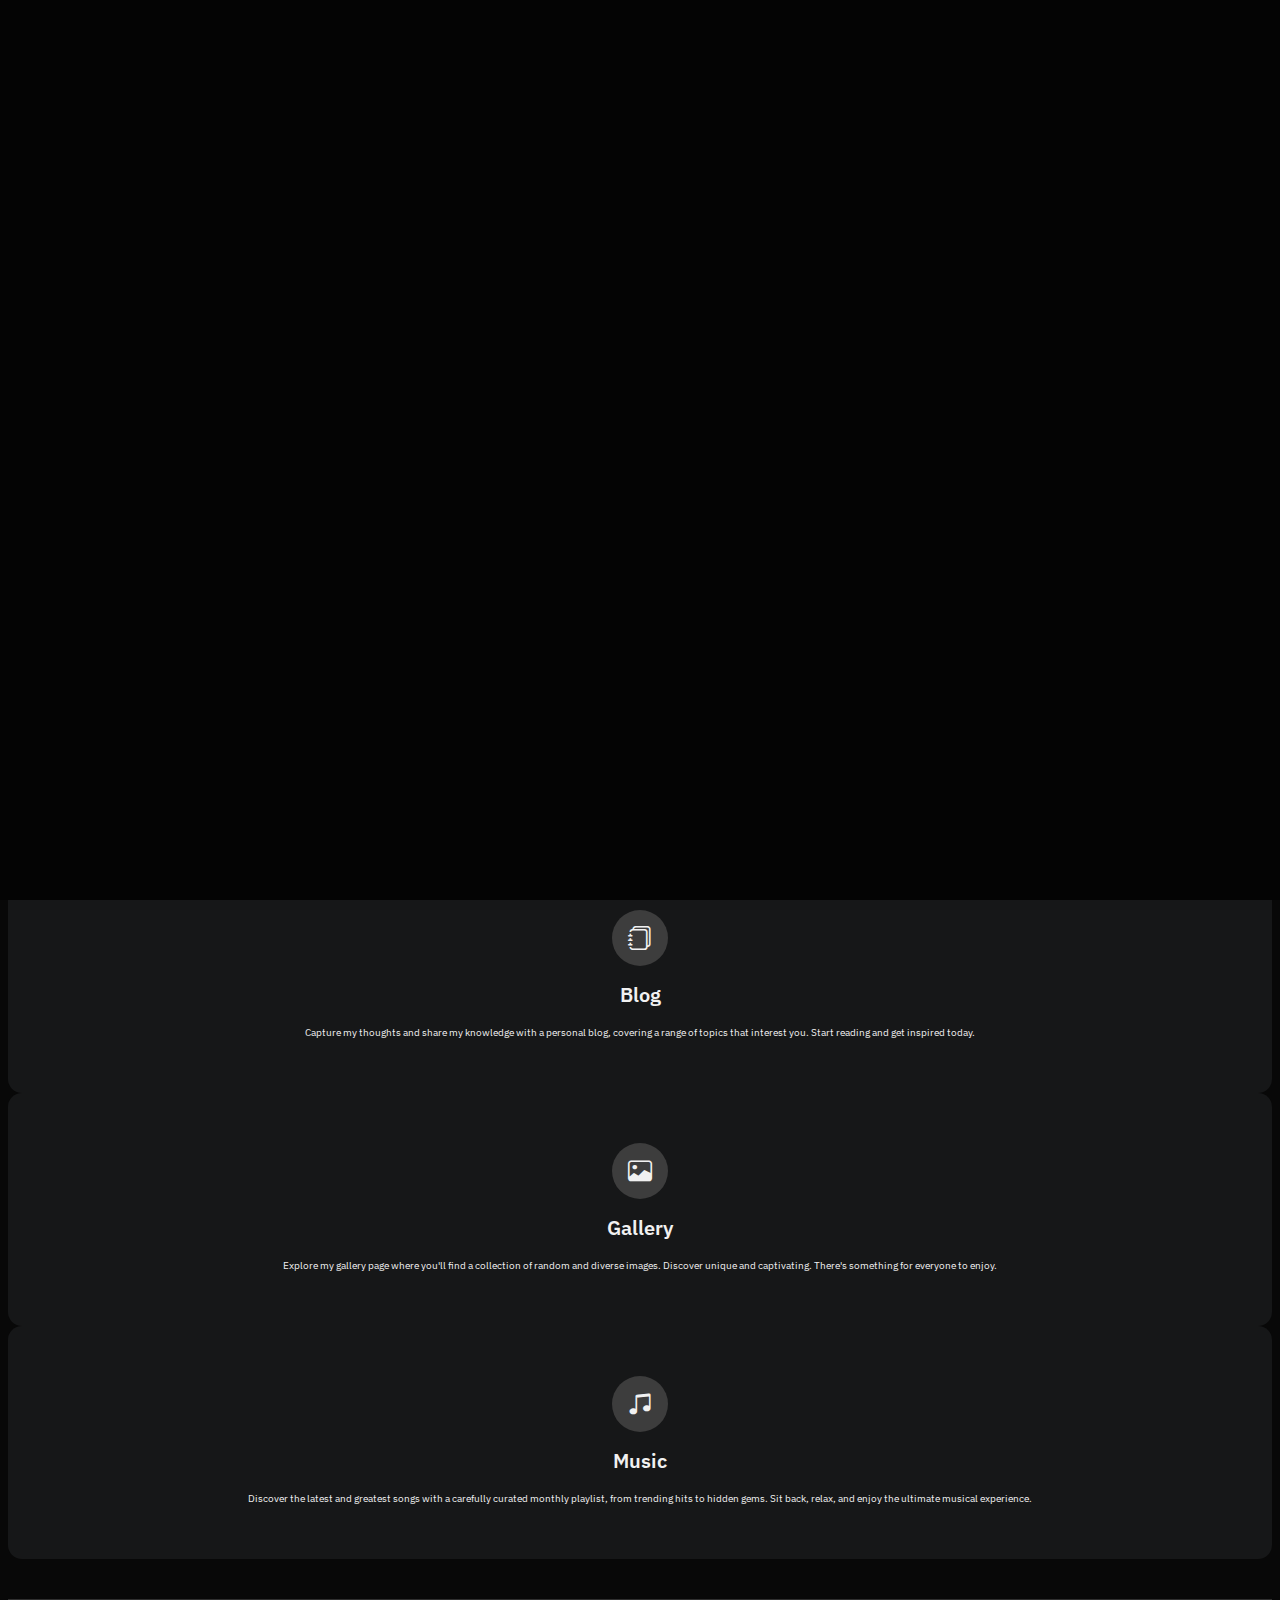
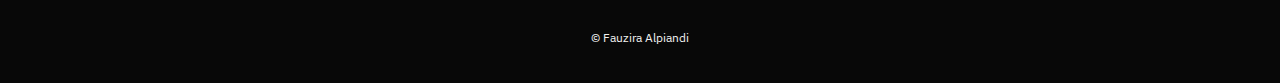
==== index.html @ cc282778 "Initial commit" ====
<!-- Inspired by BootstrapMade.com -->
<!-- fwzyrln_ -->

<!-- Dev -->
<!doctype html>
<html lang="en">
  <head>
    <!-- Meta -->
    <title>fwzyrln_</title>
    <meta charset="utf-8" />
    <meta name="author" content="fauzira-alpiandi" />
    <meta name="description" content="personal-website" />
    <meta name="keywords" content="fwzyrln_" />
    <meta name="viewport" content="width=device-width, initial-scale=1.0" />

    <!-- Favicons -->
    <link href="assets/favicons/icon.ico" rel="icon" />
    <link href="assets/favicons/apple-touch-icon.ico" rel="apple-touch-icon" />

    <!-- Google Fonts -->
    <link rel="preconnect" href="https://fonts.googleapis.com" />
    <link rel="preconnect" href="https://fonts.gstatic.com" crossorigin />
    <link
      href="https://fonts.googleapis.com/css2?family=IBM+Plex+Sans&display=swap"
      rel="stylesheet"
    />

    <!-- CSS Bootsrtap-->
    <link
      href="https://cdn.jsdelivr.net/npm/bootstrap@5.3.2/dist/css/bootstrap.min.css"
      rel="stylesheet"
      integrity="sha384-T3c6CoIi6uLrA9TneNEoa7RxnatzjcDSCmG1MXxSR1GAsXEV/Dwwykc2MPK8M2HN"
      crossorigin="anonymous"
    />
    <link
      rel="stylesheet"
      href="https://cdn.jsdelivr.net/npm/bootstrap-icons@1.11.3/font/bootstrap-icons.min.css"
    />

    <!-- Vendor CSS Files -->
    <link href="assets/vendor/swiper/swiper-bundle.min.css" rel="stylesheet" />
    <link
      href="assets/vendor/glightbox/css/glightbox.min.css"
      rel="stylesheet"
    />
    <link href="assets/vendor/aos/aos.css" rel="stylesheet" />

    <!-- CSS File -->
    <link href="assets/css/main.css" rel="stylesheet" />
  </head>

  <body>
    <!-- ===== HEADER ===== -->
    <header id="header" class="header d-flex align-items-center fixed-top">
      <div
        class="container-fluid d-flex align-items-center justify-content-between"
      >
        <a
          href="https://fwzyrln.github.io/dev/"
          class="logo d-flex align-items-center me-auto me-lg-0"
        >
          <i class="bi bi-currency-dollar"></i>
          <h1>fwzyrln_</h1>
        </a>
        <div class="header-social-links">
          <a href="https://www.buymeacoffee.com/fwzyrln_" class="buymeacoffee"
            ><i class="bi bi-emoji-wink"></i
          ></a>
          <a href="https://wa.me/+6283101474445" class="whatsapp"
            ><i class="bi bi-whatsapp"></i
          ></a>
          <a
            href="https://www.instagram.com/fwzyrln_?igsh=MTh1cHZ2NmFraTJzZg=="
            class="instagram"
            ><i class="bi bi-instagram"></i
          ></a>
          <a
            href="https://open.spotify.com/user/31l4mlnnaoa4pvtd2daiocvk3xxq?si=Tt5mbFrfSNy-N4RBU4a2lQ"
            class="spotify"
            ><i class="bi bi-spotify"></i
          ></a>
        </div>
      </div>
    </header>

    <!-- ===== HERO SECTION ===== -->
    <section
      id="hero"
      class="hero d-flex flex-column justify-content-center align-items-center"
      data-aos="fade"
      data-aos-delay="1500"
    >
      <div class="container">
        <div class="row justify-content-center">
          <div class="col-lg-6 text-center">
            <h2>
              I'm <span>Fauzira Alpiandi</span>, a
              <span>Web Programmer</span> from <span>City of Diamond</span>
            </h2>
            <p>
              Make it work, make it right, make it fast. Thirsty for knowledge
              and pursued by curiosity, loving death as you love life.
            </p>
            <a class="btn-main">Home</a>
          </div>
        </div>
      </div>
    </section>

    <main id="main" data-aos="fade" data-aos-delay="1500">
      <!-- ===== MAIN SECTION ===== -->
      <section id="main" class="main">
        <div class="container">
          <div class="row gy-4">
            <!-- About -->
            <div class="col-xl-3 col-md-6 d-flex">
              <div class="main-item position-relative">
                <i class="bi bi-person"></i>
                <h4><a href="about/" class="stretched-link">About</a></h4>
                <p>
                  I thrive on deep connections, introspection, and helping
                  others. Discover more about my personality type and how it
                  influences my thoughts and actions.
                </p>
              </div>
            </div>

            <!-- Blog -->
            <div class="col-xl-3 col-md-6 d-flex">
              <div class="main-item position-relative">
                <i class="bi bi-journals"></i>
                <h4><a href="blog/" class="stretched-link">Blog</a></h4>
                <p>
                  Capture my thoughts and share my knowledge with a personal
                  blog, covering a range of topics that interest you. Start
                  reading and get inspired today.
                </p>
              </div>
            </div>

            <!-- Gallery -->
            <div class="col-xl-3 col-md-6 d-flex">
              <div class="main-item position-relative">
                <i class="bi bi-image"></i>
                <h4>
                  <a href="gallery/" class="stretched-link">Gallery</a>
                </h4>
                <p>
                  Explore my gallery page where you'll find a collection of
                  random and diverse images. Discover unique and captivating.
                  There's something for everyone to enjoy.
                </p>
              </div>
            </div>

            <!-- Music -->
            <div class="col-xl-3 col-md-6 d-flex">
              <div class="main-item position-relative">
                <i class="bi bi-music-note-beamed"></i>
                <h4><a href="music/" class="stretched-link">Music</a></h4>
                <p>
                  Discover the latest and greatest songs with a carefully
                  curated monthly playlist, from trending hits to hidden gems.
                  Sit back, relax, and enjoy the ultimate musical experience.
                </p>
              </div>
            </div>
          </div>
        </div>
      </section>
    </main>

    <!-- ===== FOOTER ===== -->
    <footer id="footer" class="footer">
      <div class="container">
        <div class="copyright">&copy; Fauzira Alpiandi</div>
      </div>
    </footer>

    <!-- Scroll to Top -->
    <a
      href="#"
      class="scroll-top d-flex align-items-center justify-content-center"
      ><i class="bi bi-arrow-up-short"></i
    ></a>

    <!-- Preloader -->
    <div id="preloading">
      <div class="line"></div>
    </div>

    <!-- JS Bootstrap -->
    <script
      src="https://cdn.jsdelivr.net/npm/bootstrap@5.3.2/dist/js/bootstrap.bundle.min.js"
      integrity="sha384-C6RzsynM9kWDrMNeT87bh95OGNyZPhcTNXj1NW7RuBCsyN/o0jlpcV8Qyq46cDfL"
      crossorigin="anonymous"
    ></script>

    <!-- Vendor JS Files -->
    <script src="assets/vendor/swiper/swiper-bundle.min.js"></script>
    <script src="assets/vendor/glightbox/js/glightbox.min.js"></script>
    <script src="assets/vendor/aos/aos.js"></script>

    <!-- JS File -->
    <script src="assets/js/main.js"></script>
  </body>
</html>
---- assets/css/main.css ----
/* Fonts */
:root {
	--font-default: "IBM Plex Sans", system-ui, -apple-system;
	--font-primary: "IBM Plex Sans", sans-serif;
	--font-secondary: "IBM Plex Sans", sans-serif;
}

/* Colors */
:root {
	--color-default: #f1f1f1;
	--color-primary: #3d3d3d;
	--color-secondary: #161718;
}

/* Smooth Scroll Behavior */
:root {
	scroll-behavior: smooth;
}

/* General */
body {
	font-family: var(--font-default);
	color: var(--color-default);
	background-color: #080808;
}

a {
	color: var(--color-primary);
	text-decoration: none;
	transition: all 0.3s;
}

a:hover {
	color: #808080;
	text-decoration: none;
	transition: all 0.3s ease-in-out;
}

h1,
h2,
h3,
h4,
h5,
h6 {
	font-family: var(--font-primary);
}

/* Sections & Section Header */
.section-header {
	padding-bottom: 40px;
}

.section-header h2 {
	font-size: 14px;
	font-weight: 500;
	padding: 0;
	line-height: 1px;
	margin: 0 0 5px 0;
	letter-spacing: 2px;
	text-transform: uppercase;
	color: rgba(255, 255, 255, 0.6);
	font-family: var(--font-primary);
}

.section-header h2::after {
	content: "";
	width: 120px;
	height: 1px;
	display: inline-block;
	background: #808080;
	margin: 4px 10px;
}

.section-header p {
	margin: 0;
	font-size: 36px;
	font-weight: 700;
	font-family: var(--font-secondary);
	color: #f1f1f1;
}

/* Page Header */
.page-header {
	padding: 120px 0 60px 0;
	min-height: 30vh;
	position: relative;
}

.page-header h2 {
	font-size: 56px;
	font-weight: 500;
	color: #f1f1f1;
	font-family: var(--font-secondary);
}

@media (max-width: 768px) {
	.page-header h2 {
		font-size: 36px;
	}
}

.page-header p {
	color: rgba(255, 255, 255, 0.8);
}

/* Scroll to Top */
.scroll-top {
	position: fixed;
	visibility: hidden;
	opacity: 0;
	right: 15px;
	bottom: -15px;
	z-index: 99999;
	background: var(--color-primary);
	width: 44px;
	height: 44px;
	border-radius: 50px;
	transition: all 0.3s;
	box-shadow: 0 0 10px #080808;
}

.scroll-top i {
	font-size: 24px;
	color: #f1f1f1;
	line-height: 0;
}

.scroll-top:hover {
	background: #808080;
	color: #f1f1f1;
	box-shadow: 0 0 10px #fff;
	text-shadow: 0 0 10px #fff;
}

.scroll-top.active {
	visibility: visible;
	opacity: 1;
	bottom: 15px;
}

/* Preloading */
#preloading {
	display: flex;
	position: fixed;
	inset: 0;
	width: 100%;
	height: 100vh;
	z-index: 99999;
}

#preloading:before,
#preloading:after {
	content: "";
	background-color: #040404;
	position: absolute;
	inset: 0;
	width: 50%;
	height: 100%;
	transition: all 0.25s ease 0s;
	z-index: -1;
}

#preloading:after {
	left: auto;
	right: 0;
}

#preloading .line {
	position: relative;
	overflow: hidden;
	margin: auto;
	width: 1px;
	height: 280px;
	transition: all 0.5s ease 0s;
}

#preloading .line:before {
	content: "";
	position: absolute;
	background-color: #f1f1f1;
	left: 0;
	top: 50%;
	width: 1px;
	height: 0%;
	transform: translateY(-50%);
	animation: lineincrease 1000ms ease-in-out 0s forwards;
}

#preloading .line:after {
	content: "";
	position: absolute;
	background-color: #808080;
	left: 0;
	top: 0;
	width: 1px;
	height: 100%;
	transform: translateY(-100%);
	animation: linemove 1000ms linear 0s infinite;
	animation-delay: 2000ms;
}

#preloading.loaded .line {
	opacity: 0;
	height: 100% !important;
}

#preloading.loaded .line:after {
	opacity: 0;
}

#preloading.loaded:before,
#preloading.loaded:after {
	animation: preloaderfinish 250ms ease-in-out 500ms forwards;
}

@keyframes lineincrease {
	0% {
		height: 0%;
	}

	100% {
		height: 100%;
	}
}

@keyframes linemove {
	0% {
		transform: translateY(200%);
	}

	100% {
		transform: translateY(-100%);
	}
}

@keyframes preloaderfinish {
	0% {
		width: 5 0%;
	}

	100% {
		width: 0%;
	}
}

/* Header */
.header {
	transition: all 0.5s;
	z-index: 997;
	padding: 30px 0;
	background-color: #080808;
	box-shadow: 0px 2px 15px #080808
}

.header .logo {
	transition: 0.2.5s;
}

.header .logo img {
	max-height: 40px;
	margin-right: 8px;
}

.header .logo h1 {
	font-size: 30px;
	margin: 0;
	font-weight: 400;
	color: #f1f1f1;
	font-family: var(--font-secondary);
}

.header .logo i {
	font-size: 30px;
	margin-right: 8px;
	line-height: 0;
}

.header .logo:hover {
	text-shadow: 0 0 10px #fff;
}

@media (max-width: 575px) {
	.header .logo h1 {
		font-size: 24px;
	}

	.header .logo i {
		font-size: 24px;
	}

	.header .header-social-links a {
		font-size: 15px;
	}
}

.header .header-social-links {
	padding-right: 12px;
}

.header .header-social-links a {
	color: rgba(255, 255, 255, 0.5);
	padding-left: 12px;
	display: inline-block;
	line-height: 0px;
	transition: 0.25s;
	font-size: 30apx;
}

.header .header-social-links a:hover {
	color: #f1f1f1;
	text-shadow: 0 0 10px #fff;
}

@media (max-width: 575px) {
	.header .header-social-links a {
		padding-left: 5px;
		font-size: 15px;
	}
}

/* About Section */
.about .content h2 {
	font-weight: 700;
	font-size: 24px;
	color: #f1f1f1;
	text-align: center;
	transition: 0.3s;
}

.about .content h2 span {
	position: relative;
	z-index: 1;
	padding: 0 5px;
	display: inline-block;
	transition: all 0.3s;
}

.about .content span:hover {
	transition: all ease-in-out 0.3s;
	text-shadow: 0 0 10px #fff;
}

.about .content h2 span:before {
	content: "";
	position: absolute;
	height: 100%;
	bottom: 0;
	left: 0;
	right: 0;
	background: var(--color-primary);
	z-index: -1;
}

.about .content p {
	color: #cccccc;
	text-align: justify;
	transition: all 0.3s;
}

.about .content p strong {
	color: #cccccc;
	transition: all 0.3s;
}

.about .content p strong:hover {
	transition: all ease-in-out 0.3s;
	text-shadow: 0 0 10px #fff;
}

.about .content ul {
	list-style: none;
	padding: 0;
}

.about .content ul li {
	margin-bottom: 20px;
	display: flex;
	align-items: center;
}

.about .content ul strong {
	margin-right: 10px;
}

.about .content ul i {
	font-size: 16px;
	margin-right: 5px;
	color: var(--color-primary);
	line-height: 0;
}

/* Gallery Section */
.gallery {
	margin-top: 0px;
}

.gallery .gallery-item {
	position: relative;
	overflow: hidden;
	border-radius: 10px;
}

.gallery .gallery-item img {
	transition: 0.3s;
}

.gallery .gallery-links {
	position: absolute;
	inset: 0;
	opacity: 0;
	transition: all ease-in-out 0.3s;
	background: rgba(0, 0, 0, 0.3);
	z-index: 3;
}

.gallery .gallery-links .preview-link,
.gallery .gallery-links .details-link {
	font-size: 20px;
	color: rgba(255, 255, 255, 0.5);
	transition: 0.3s;
	line-height: 1.2;
	margin: 30px 8px 0 8px;
}

.gallery .gallery-links .preview-link:hover,
.gallery .gallery-links .details-link:hover {
	color: #f1f1f1;
}

.gallery .gallery-links .details-link {
	font-size: 30px;
	line-height: 0;
}

.gallery .gallery-item:hover .gallery-links {
	opacity: 1;
}

.gallery .gallery-item:hover .preview-link,
.gallery .gallery-item:hover .details-link {
	margin-top: 0;
}

.gallery .gallery-item:hover img {
	transform: scale(1.25);
	filter: blur(1.25px);
}

.glightbox-clean .gslide-description {
	background: #161718;
}

.glightbox-clean .gslide-title {
	color: rgba(255, 255, 255, 0.8);
	margin: 0;
}

/* Blog Section */
.blog img {
	margin: 0 auto;
	border-radius: 10px;
}

.blog .blog-item-slider img {
	margin: 0 auto;
	width: 100%;
	border-radius: 10px;
	transition: all 0.3s;
}

.blog .blog-item-slider:hover {
	opacity: 0.75;
	transition: all 0.3s ease-in-out;
}

.blog .blog-item-slider .caption {
	display: flex;
	height: 100%;
	width: 100%;
	position: absolute;
	top: 0;
	bottom: 0;
	z-index: 1;
	background: linear-gradient(transparent 10%, #080808 80%);
}

.blog .blog-item-slider .caption .caption-content {
	color: #fff;
	margin: auto 2rem 2rem;
}

.blog .blog-item-slider .caption .caption-content h2,
.blog .blog-item-slider .caption .caption-content .h2 {
	font-size: 1rem;
	text-transform: uppercase;
	text-shadow: 0 0 10px #3d3d3d;
}

.blog .blog-item-slider .caption .caption-content p {
	font-weight: 300;
	font-size: 1rem;
	text-shadow: 0 0 10px #f1f1f1;
	opacity: 0.8;
}

.blog .blog-item-slider .caption .caption-content .h2:hover {
	text-shadow: 0 0 10px #fff;
}

.blog .blog-item-slider .caption .caption-content .p:hover {
	text-shadow: 0 0 10px #fff;
}

.blog .blog-info h3 {
	font-size: 22px;
	font-weight: 700;
	margin-bottom: 20px;
	padding-bottom: 20px;
	position: relative;
	font-family: var(--font-secondary);
}

.blog .blog-info h3:after {
	content: "";
	position: absolute;
	display: block;
	width: 50px;
	height: 3px;
	background: var(--color-primary);
	left: 0;
	bottom: 0;
}

.blog .blog-info ul {
	list-style: none;
	padding: 0;
	font-size: 16px;
}

.blog .blog-info ul li {
	display: flex;
	flex-direction: column;
	padding-bottom: 15px;
}

.blog .blog-info ul strong {
	text-transform: uppercase;
	font-weight: 400;
	color: #6b7075;
	font-size: 14px;
}

.blog .blog-description h2 {
	text-align: center;
	font-size: 26px;
	font-weight: 700;
	margin-bottom: 20px;
	color: #fff;
	font-family: var(--font-secondary);
	transition: all 0.3s;
}

.blog .blog-description h2:hover {
	text-shadow: 0 0 10px #fff;
	transition: all ease-in-out 0.3s;
}

.blog .blog-description p {
	color: #cccccc;
	padding: 0;
	font-size: 12px;
}

.blog .blog-description .quote-item {
	padding: 30px 30px 0 30px;
	position: relative;
	height: 100%;
	margin-bottom: 42px;
	text-align: justify;
	transition: all 0.3s;
}

.blog .blog-description .quote-item:hover {
	text-shadow: 0 0 10px #fff;
	transition: all ease-in-out 0.3s;
}

.blog .blog-description .quote-item h3 {
	font-size: 18px;
	font-weight: bold;
	margin: 10px 0 5px 0;
	padding-top: 10px;
	letter-spacing: 0rem;
}

.blog .blog-description .quote-item h4 {
	font-size: 14px;
	color: rgba(255, 255, 255, 0.6);
	margin: 0;
}

.blog .blog-description .quote-item .h4 span {
	position: relative;
	z-index: 1;
	padding: 0 5px;
	display: inline-block;
}

.blog .blog-description .quote-item .h4 span:before {
	content: "";
	position: absolute;
	height: 50%;
	bottom: 0;
	left: 0;
	right: 0;
	background: var(--color-primary);
	z-index: -1;
}

.blog .blog-description .quote-item .quote-icon-left,
.blog .blog-description .quote-item .quote-icon-right {
	color: #808080;
	font-size: 20px;
	line-height: 0;
}

.blog .blog-description .quote-item .quote-icon-left {
	display: inline-block;
	left: -2.5px;
	position: relative;
}

.blog .blog-description .quote-item .quote-icon-right {
	display: inline-block;
	right: -2.5px;
	position: relative;
	top: 5px;
	transform: scale(-1, -1);
}

.blog .blog-description .quote-item p {
	margin: 0 0 15px 0 0 0;
	padding: 0;
}

/* Main Section */
.main {
	margin-top: 0px;
}

.main .main-item {
	padding: 50px 30px;
	transition: all 0.3s;
	background: var(--color-secondary);
	border-radius: 14px;
	height: 100%;
	overflow: hidden;
	z-index: 1;
}

.main .main-item:before {
	content: "";
	position: absolute;
	background: #161718;
	top: -200px;
	transition: all 0.25s;
	z-index: -1;
}

.main .main-item:hover {
	box-shadow: 0 0 10px #fff;
	transition: all 0.3s;
}

.main .main-item i {
	background: var(--color-primary);
	color: #f1f1f1;
	font-size: 24px;
	transition: 0.3s;
	display: flex;
	align-items: center;
	justify-content: center;
	width: 56px;
	height: 56px;
	border-radius: 50%;
	margin: 0 auto;
}

.main .main-item h4 {
	font-weight: 600;
	margin: 15px 0 0 0;
	transition: 0.3s;
	font-size: 20px;
	text-align: center;
}

.main .main-item h4 a {
	color: #f1f1f1;
	text-align: center;
}

.main .main-item p {
	line-height: 20px;
	font-size: 10px;
	margin: 15px 0 0 0;
	text-align: center;
}

.main .main-item:hover:before {
	background: var(--color-primary);
	right: 0;
	top: 0;
	width: 100%;
	height: 100%;
	border-radius: 0px;
}

.main .main-item:hover h4 a,
.main .main-item:hover p {
	color: #f1f1f1;
	text-align: center;
	text-shadow: 0 0 10px #fff;
}

.main .main-item:hover i {
	text-align: center;
	background: #f1f1f1;
	color: var(--color-primary);
	box-shadow: 0 0 10px #fff;
}

/* Hero Section */
.hero {
	width: 100%;
	min-height: 30vh;
	background: #080808;
	background-size: cover;
	position: relative;
	padding: 140px 0 60px 0;
}

.hero h2 {
	margin: 0 0 25px 0;
	font-size: 38px;
	font-weight: 700;
	color: var(--color-default);
	font-family: var(--font-secondary);
}

.hero h2 span {
	position: relative;
	z-index: 1;
	padding: 0 5px;
	display: inline-block;
	transition: all 0.3s;
}

.hero h2 span:before {
	content: "";
	position: absolute;
	height: 50%;
	bottom: 0;
	left: 0;
	right: 0;
	background: var(--color-primary);
	z-index: -1;
}

.hero h2 span:hover {
	text-shadow: 0 0 10px #fff;
	transition: all 0.3s;
}

.hero p {
	color: #aaaaaa;
	margin-bottom: 25px;
	font-size: 24px;
	transition: all 0.3s;
}

.hero p:hover {
	text-shadow: 0 0 10px #fff;
	transition: all 0.3s;
}

.hero .btn-main {
	font-family: var(--font-primary);
	font-weight: 400;
	font-size: 14px;
	display: inline-block;
	padding: 12px 40px;
	border-radius: 7px;
	letter-spacing: 1px;
	text-transform: uppercase;
	color: #f1f1f1;
	transition: all 0.3s;
	background: var(--color-primary);
}

.hero .btn-main:hover {
	box-shadow: 0 0 10px #fff;
	text-shadow: 0 0 10px #fff;
	transition: all 0.3s;
}

@media (max-width: 768px) {
	.hero h2 {
		font-size: 28px;
	}
	.hero p {
		font-size: 14px;
	}
}

/* Footer */
.footer {
	margin-top: 40px;
	padding: 30px 0;
	font-size: 12px;
	border-top: 1px solid rgba(255, 255, 255, 0.16);
	transition: all 0.3s;
}

.footer .copyright {
	text-align: center;
	letter-spacing: 0px;
	color: #f1f1f1;
	opacity: 1;
	transition: all 0.3s;
}

.footer .copyright:hover {
	color: #f1f1f1;
	transition: all 0.3s ease-in-out;
	text-shadow: 0 0 10px #fff;
}
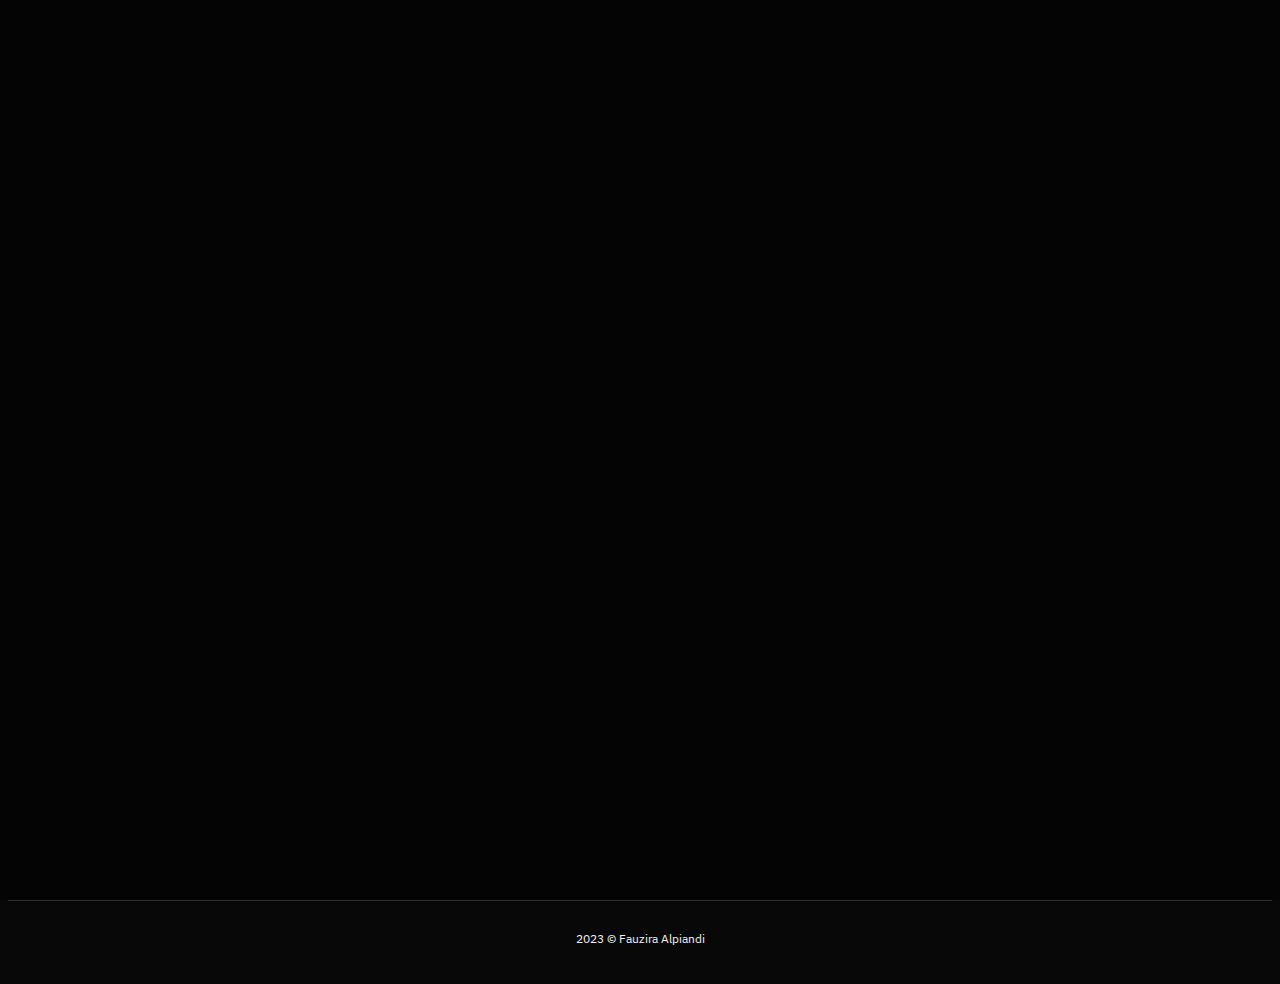
==== commit 3d47f597: "push" ====
--- a/index.html
+++ b/index.html
@@ -56,28 +56,17 @@
         class="container-fluid d-flex align-items-center justify-content-between"
       >
         <a
-          href="https://fwzyrln.github.io/dev/"
+          href="https://fauziralpiandi.github.io/dev/"
           class="logo d-flex align-items-center me-auto me-lg-0"
         >
           <i class="bi bi-currency-dollar"></i>
           <h1>fwzyrln_</h1>
         </a>
         <div class="header-social-links">
-          <a href="https://www.buymeacoffee.com/fwzyrln_" class="buymeacoffee"
-            ><i class="bi bi-emoji-wink"></i
-          ></a>
-          <a href="https://wa.me/+6283101474445" class="whatsapp"
-            ><i class="bi bi-whatsapp"></i
-          ></a>
           <a
-            href="https://www.instagram.com/fwzyrln_?igsh=MTh1cHZ2NmFraTJzZg=="
+            href="https://www.instagram.com/fwzyrln_"
             class="instagram"
             ><i class="bi bi-instagram"></i
-          ></a>
-          <a
-            href="https://open.spotify.com/user/31l4mlnnaoa4pvtd2daiocvk3xxq?si=Tt5mbFrfSNy-N4RBU4a2lQ"
-            class="spotify"
-            ><i class="bi bi-spotify"></i
           ></a>
         </div>
       </div>
@@ -98,10 +87,10 @@
               <span>Web Programmer</span> from <span>City of Diamond</span>
             </h2>
             <p>
-              Make it work, make it right, make it fast. Thirsty for knowledge
-              and pursued by curiosity, loving death as you love life.
+              make it work, make it right, make it fast. thirsty for knowledge
+              and pursued by curiosity.
             </p>
-            <a class="btn-main">Home</a>
+            <a class="btn-main">Overview</a>
           </div>
         </div>
       </div>
@@ -124,47 +113,6 @@
                 </p>
               </div>
             </div>
-
-            <!-- Blog -->
-            <div class="col-xl-3 col-md-6 d-flex">
-              <div class="main-item position-relative">
-                <i class="bi bi-journals"></i>
-                <h4><a href="blog/" class="stretched-link">Blog</a></h4>
-                <p>
-                  Capture my thoughts and share my knowledge with a personal
-                  blog, covering a range of topics that interest you. Start
-                  reading and get inspired today.
-                </p>
-              </div>
-            </div>
-
-            <!-- Gallery -->
-            <div class="col-xl-3 col-md-6 d-flex">
-              <div class="main-item position-relative">
-                <i class="bi bi-image"></i>
-                <h4>
-                  <a href="gallery/" class="stretched-link">Gallery</a>
-                </h4>
-                <p>
-                  Explore my gallery page where you'll find a collection of
-                  random and diverse images. Discover unique and captivating.
-                  There's something for everyone to enjoy.
-                </p>
-              </div>
-            </div>
-
-            <!-- Music -->
-            <div class="col-xl-3 col-md-6 d-flex">
-              <div class="main-item position-relative">
-                <i class="bi bi-music-note-beamed"></i>
-                <h4><a href="music/" class="stretched-link">Music</a></h4>
-                <p>
-                  Discover the latest and greatest songs with a carefully
-                  curated monthly playlist, from trending hits to hidden gems.
-                  Sit back, relax, and enjoy the ultimate musical experience.
-                </p>
-              </div>
-            </div>
           </div>
         </div>
       </section>
@@ -173,7 +121,7 @@
     <!-- ===== FOOTER ===== -->
     <footer id="footer" class="footer">
       <div class="container">
-        <div class="copyright">&copy; Fauzira Alpiandi</div>
+        <div class="copyright">2023 &copy; Fauzira Alpiandi</div>
       </div>
     </footer>
 
